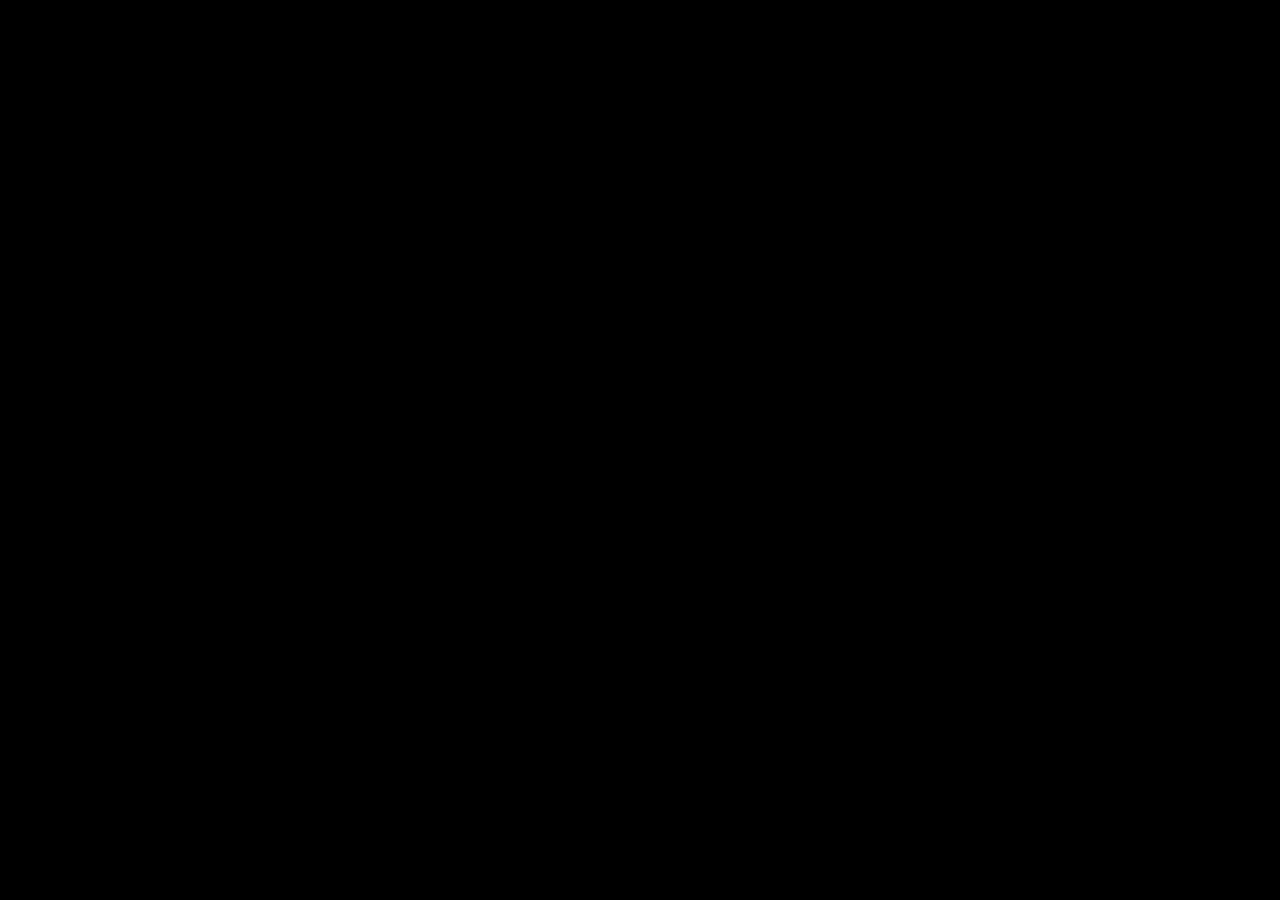
==== fish_climb/index.html @ e13f6bbd "fish_climb architecture refactor" ====
<!DOCTYPE html>
<html lang="en">
	<head>
		<meta charset="utf-8">
		<meta name="viewport" content="width=device-width, user-scalable=no, initial-scale=1.0">
		<title>Fish Climb</title>
		<style>
html, body, #canvas {
	margin: 0;
	padding: 0;
	border: 0;
}

body {
	color: white;
	background-color: black;
	overflow: hidden;
	touch-action: none;
}

#canvas {
	display: block;
}

#canvas:focus {
	outline: none;
}

#status, #status-splash, #status-progress {
	position: absolute;
	left: 0;
	right: 0;
}

#status, #status-splash {
	top: 0;
	bottom: 0;
}

#status {
	background-color: #242424;
	display: flex;
	flex-direction: column;
	justify-content: center;
	align-items: center;
	visibility: hidden;
}

#status-splash {
	max-height: 100%;
	max-width: 100%;
	margin: auto;
}

#status-splash.show-image--false {
	display: none;
}

#status-splash.fullsize--true {
	height: 100%;
	width: 100%;
	object-fit: contain;
}

#status-splash.use-filter--false {
	image-rendering: pixelated;
}

#status-progress, #status-notice {
	display: none;
}

#status-progress {
	bottom: 10%;
	width: 50%;
	margin: 0 auto;
}

#status-notice {
	background-color: #5b3943;
	border-radius: 0.5rem;
	border: 1px solid #9b3943;
	color: #e0e0e0;
	font-family: 'Noto Sans', 'Droid Sans', Arial, sans-serif;
	line-height: 1.3;
	margin: 0 2rem;
	overflow: hidden;
	padding: 1rem;
	text-align: center;
	z-index: 1;
}
		</style>
		<link id="-gd-engine-icon" rel="icon" type="image/png" href="index.icon.png" />
<link rel="apple-touch-icon" href="index.apple-touch-icon.png"/>

	</head>
	<body>
		<canvas id="canvas">
			Your browser does not support the canvas tag.
		</canvas>

		<noscript>
			Your browser does not support JavaScript.
		</noscript>

		<div id="status">
			<img id="status-splash" class="show-image--true fullsize--true use-filter--true" src="index.png" alt="">
			<progress id="status-progress"></progress>
			<div id="status-notice"></div>
		</div>

		<script src="index.js"></script>
		<script>
const GODOT_CONFIG = {"args":[],"canvasResizePolicy":2,"emscriptenPoolSize":8,"ensureCrossOriginIsolationHeaders":true,"executable":"index","experimentalVK":false,"fileSizes":{"index.pck":10697136,"index.wasm":38349395},"focusCanvas":true,"gdextensionLibs":[],"godotPoolSize":4};
const GODOT_THREADS_ENABLED = true;
const engine = new Engine(GODOT_CONFIG);

(function () {
	const statusOverlay = document.getElementById('status');
	const statusProgress = document.getElementById('status-progress');
	const statusNotice = document.getElementById('status-notice');

	let initializing = true;
	let statusMode = '';

	function setStatusMode(mode) {
		if (statusMode === mode || !initializing) {
			return;
		}
		if (mode === 'hidden') {
			statusOverlay.remove();
			initializing = false;
			return;
		}
		statusOverlay.style.visibility = 'visible';
		statusProgress.style.display = mode === 'progress' ? 'block' : 'none';
		statusNotice.style.display = mode === 'notice' ? 'block' : 'none';
		statusMode = mode;
	}

	function setStatusNotice(text) {
		while (statusNotice.lastChild) {
			statusNotice.removeChild(statusNotice.lastChild);
		}
		const lines = text.split('\n');
		lines.forEach((line) => {
			statusNotice.appendChild(document.createTextNode(line));
			statusNotice.appendChild(document.createElement('br'));
		});
	}

	function displayFailureNotice(err) {
		console.error(err);
		if (err instanceof Error) {
			setStatusNotice(err.message);
		} else if (typeof err === 'string') {
			setStatusNotice(err);
		} else {
			setStatusNotice('An unknown error occurred.');
		}
		setStatusMode('notice');
		initializing = false;
	}

	const missing = Engine.getMissingFeatures({
		threads: GODOT_THREADS_ENABLED,
	});

	if (missing.length !== 0) {
		if (GODOT_CONFIG['serviceWorker'] && GODOT_CONFIG['ensureCrossOriginIsolationHeaders'] && 'serviceWorker' in navigator) {
			let serviceWorkerRegistrationPromise;
			try {
				serviceWorkerRegistrationPromise = navigator.serviceWorker.getRegistration();
			} catch (err) {
				serviceWorkerRegistrationPromise = Promise.reject(new Error('Service worker registration failed.'));
			}
			// There's a chance that installing the service worker would fix the issue
			Promise.race([
				serviceWorkerRegistrationPromise.then((registration) => {
					if (registration != null) {
						return Promise.reject(new Error('Service worker already exists.'));
					}
					return registration;
				}).then(() => engine.installServiceWorker()),
				// For some reason, `getRegistration()` can stall
				new Promise((resolve) => {
					setTimeout(() => resolve(), 2000);
				}),
			]).then(() => {
				// Reload if there was no error.
				window.location.reload();
			}).catch((err) => {
				console.error('Error while registering service worker:', err);
			});
		} else {
			// Display the message as usual
			const missingMsg = 'Error\nThe following features required to run Godot projects on the Web are missing:\n';
			displayFailureNotice(missingMsg + missing.join('\n'));
		}
	} else {
		setStatusMode('progress');
		engine.startGame({
			'onProgress': function (current, total) {
				if (current > 0 && total > 0) {
					statusProgress.value = current;
					statusProgress.max = total;
				} else {
					statusProgress.removeAttribute('value');
					statusProgress.removeAttribute('max');
				}
			},
		}).then(() => {
			setStatusMode('hidden');
		}, displayFailureNotice);
	}
}());
		</script>
	</body>
</html>
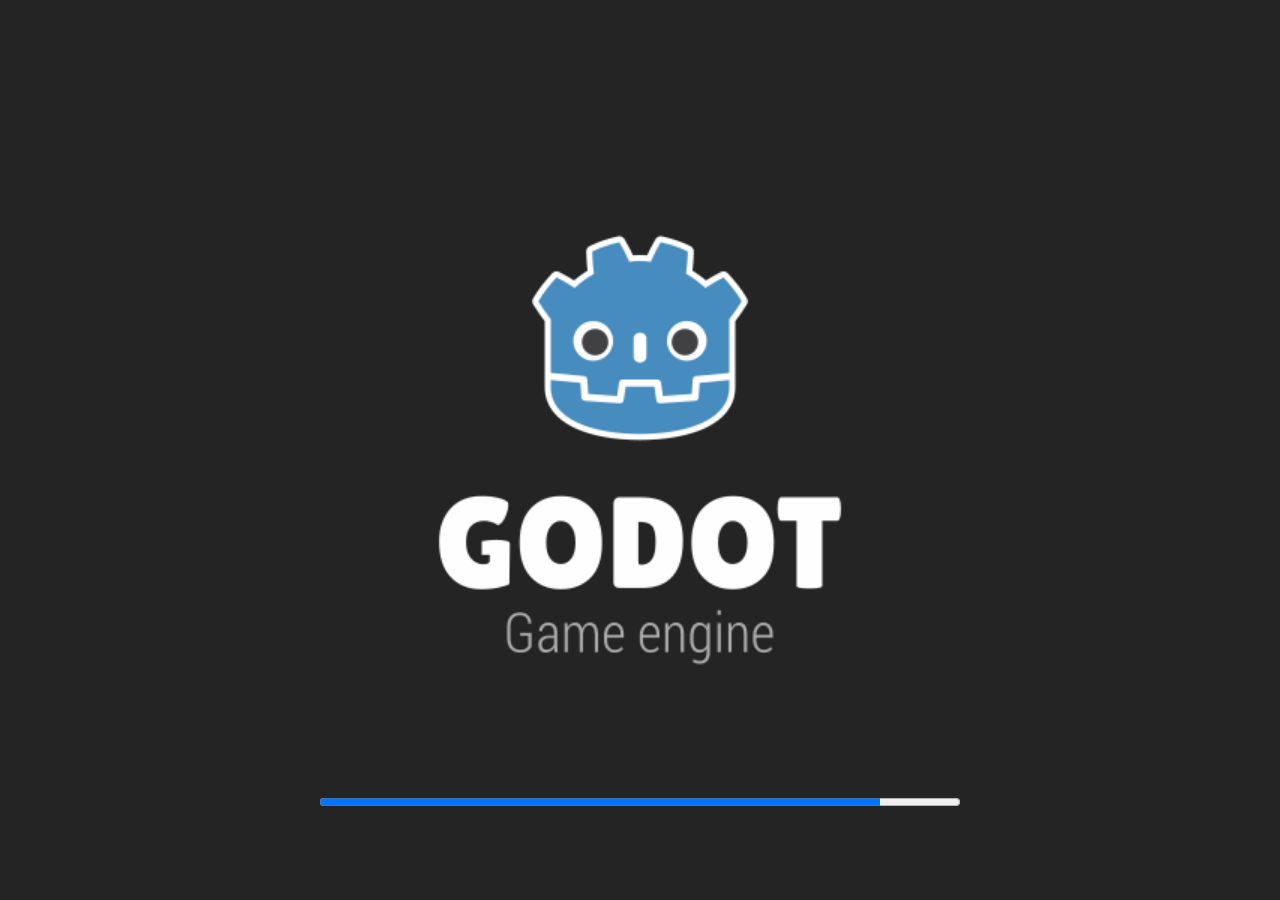
==== commit fc0aa9b3: "enabled plugin support" ====
--- a/fish_climb/index.html
+++ b/fish_climb/index.html
@@ -111,8 +111,8 @@
 
 		<script src="index.js"></script>
 		<script>
-const GODOT_CONFIG = {"args":[],"canvasResizePolicy":2,"emscriptenPoolSize":8,"ensureCrossOriginIsolationHeaders":true,"executable":"index","experimentalVK":false,"fileSizes":{"index.pck":10697136,"index.wasm":38349395},"focusCanvas":true,"gdextensionLibs":[],"godotPoolSize":4};
-const GODOT_THREADS_ENABLED = true;
+const GODOT_CONFIG = {"args":[],"canvasResizePolicy":2,"emscriptenPoolSize":8,"ensureCrossOriginIsolationHeaders":true,"executable":"index","experimentalVK":false,"fileSizes":{"index.pck":10697136,"index.wasm":1509558},"focusCanvas":true,"gdextensionLibs":[],"godotPoolSize":4};
+const GODOT_THREADS_ENABLED = false;
 const engine = new Engine(GODOT_CONFIG);
 
 (function () {
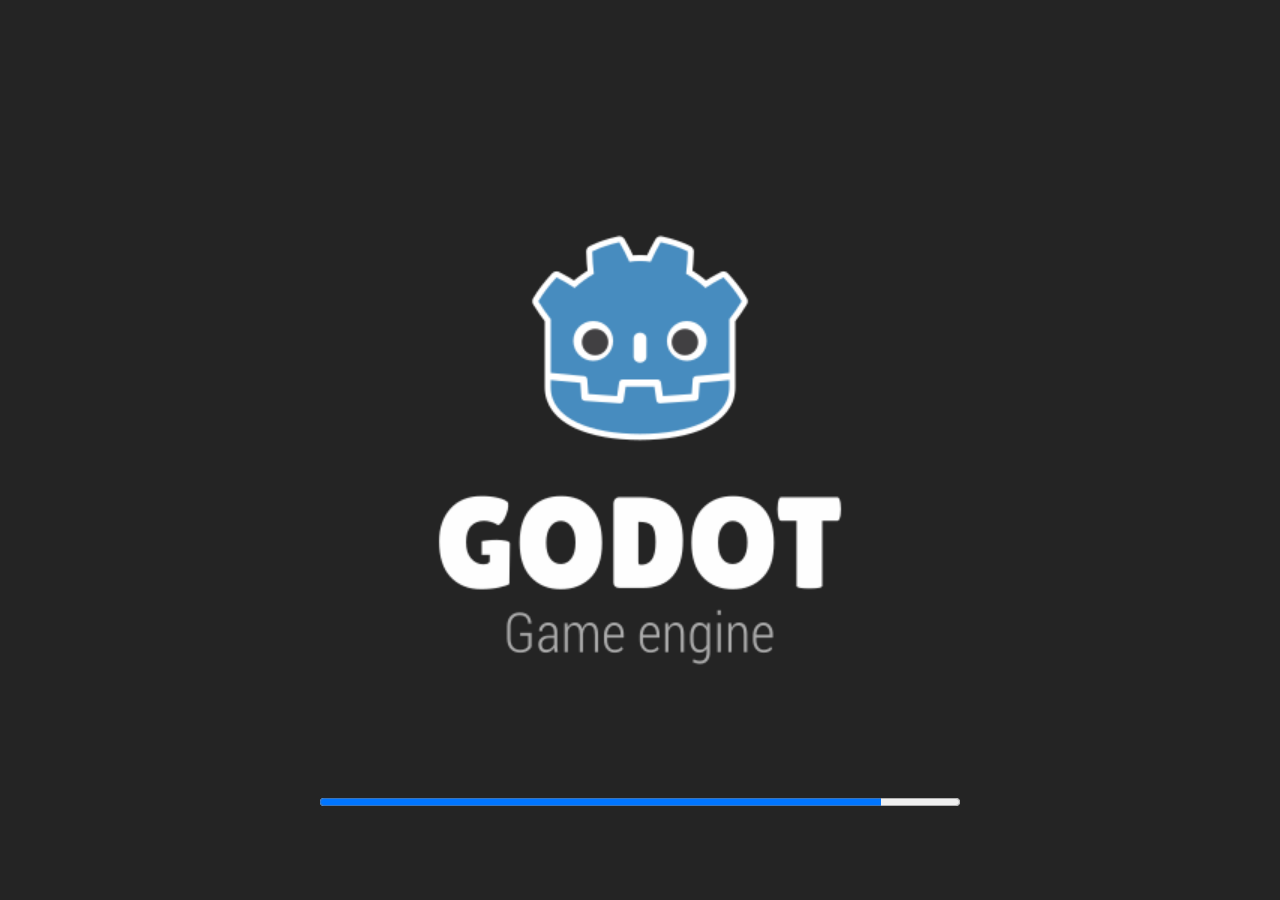
==== commit ffb37f86: "changed compression mode" ====
--- a/fish_climb/index.html
+++ b/fish_climb/index.html
@@ -111,7 +111,7 @@
 
 		<script src="index.js"></script>
 		<script>
-const GODOT_CONFIG = {"args":[],"canvasResizePolicy":2,"emscriptenPoolSize":8,"ensureCrossOriginIsolationHeaders":true,"executable":"index","experimentalVK":false,"fileSizes":{"index.pck":10697136,"index.wasm":1509558},"focusCanvas":true,"gdextensionLibs":[],"godotPoolSize":4};
+const GODOT_CONFIG = {"args":[],"canvasResizePolicy":2,"emscriptenPoolSize":8,"ensureCrossOriginIsolationHeaders":true,"executable":"index","experimentalVK":false,"fileSizes":{"index.pck":10732248,"index.wasm":1509558},"focusCanvas":true,"gdextensionLibs":[],"godotPoolSize":4};
 const GODOT_THREADS_ENABLED = false;
 const engine = new Engine(GODOT_CONFIG);
 
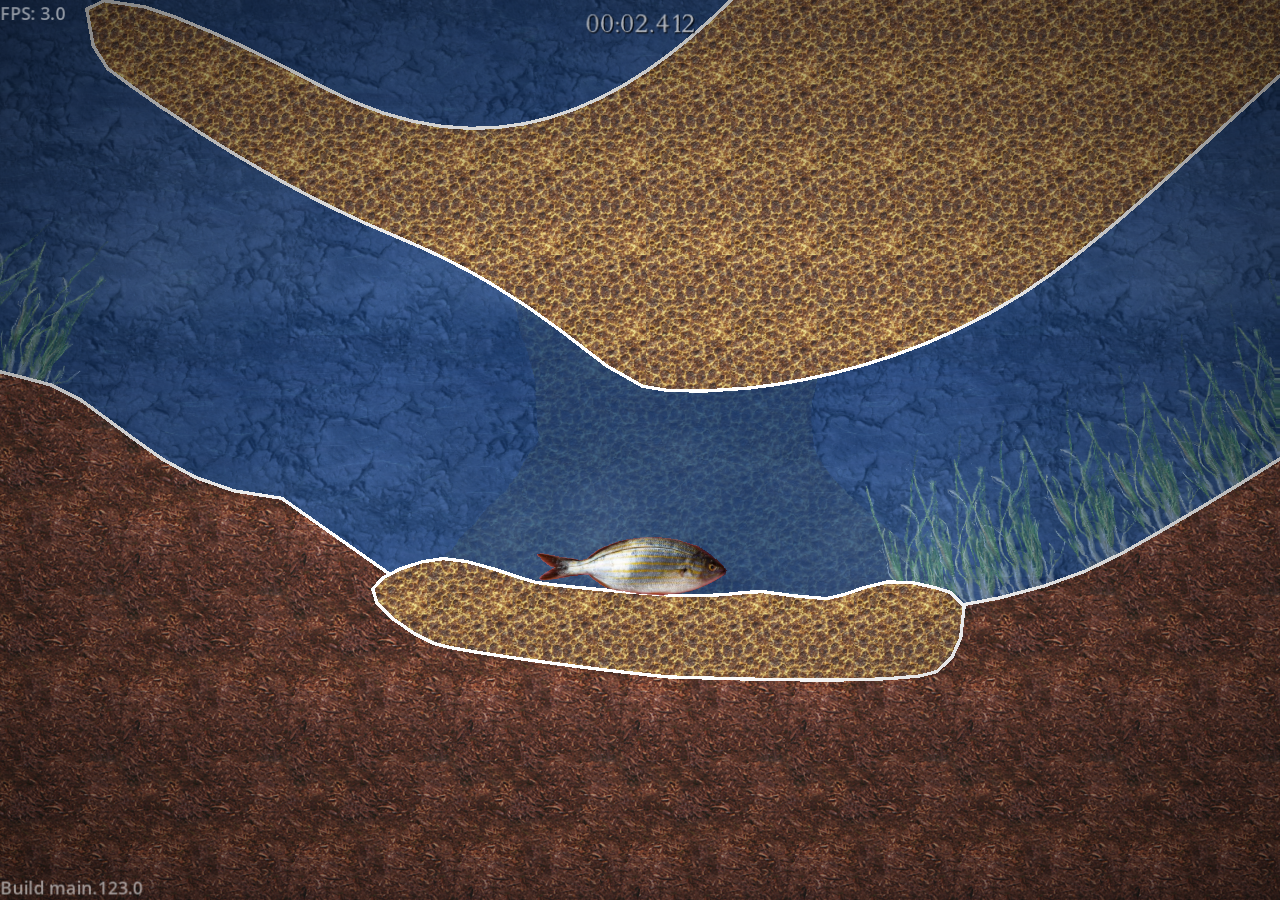
==== commit e70a3cd7: "fixed duplicate scores on the leaderboard and exported in release not debug" ====
--- a/fish_climb/index.html
+++ b/fish_climb/index.html
@@ -111,7 +111,7 @@
 
 		<script src="index.js"></script>
 		<script>
-const GODOT_CONFIG = {"args":[],"canvasResizePolicy":2,"emscriptenPoolSize":8,"ensureCrossOriginIsolationHeaders":true,"executable":"index","experimentalVK":false,"fileSizes":{"index.pck":10732248,"index.wasm":1509558},"focusCanvas":true,"gdextensionLibs":[],"godotPoolSize":4};
+const GODOT_CONFIG = {"args":[],"canvasResizePolicy":2,"emscriptenPoolSize":8,"ensureCrossOriginIsolationHeaders":true,"executable":"index","experimentalVK":false,"fileSizes":{"index.pck":10744196,"index.wasm":1508095},"focusCanvas":true,"gdextensionLibs":[],"godotPoolSize":4};
 const GODOT_THREADS_ENABLED = false;
 const engine = new Engine(GODOT_CONFIG);
 
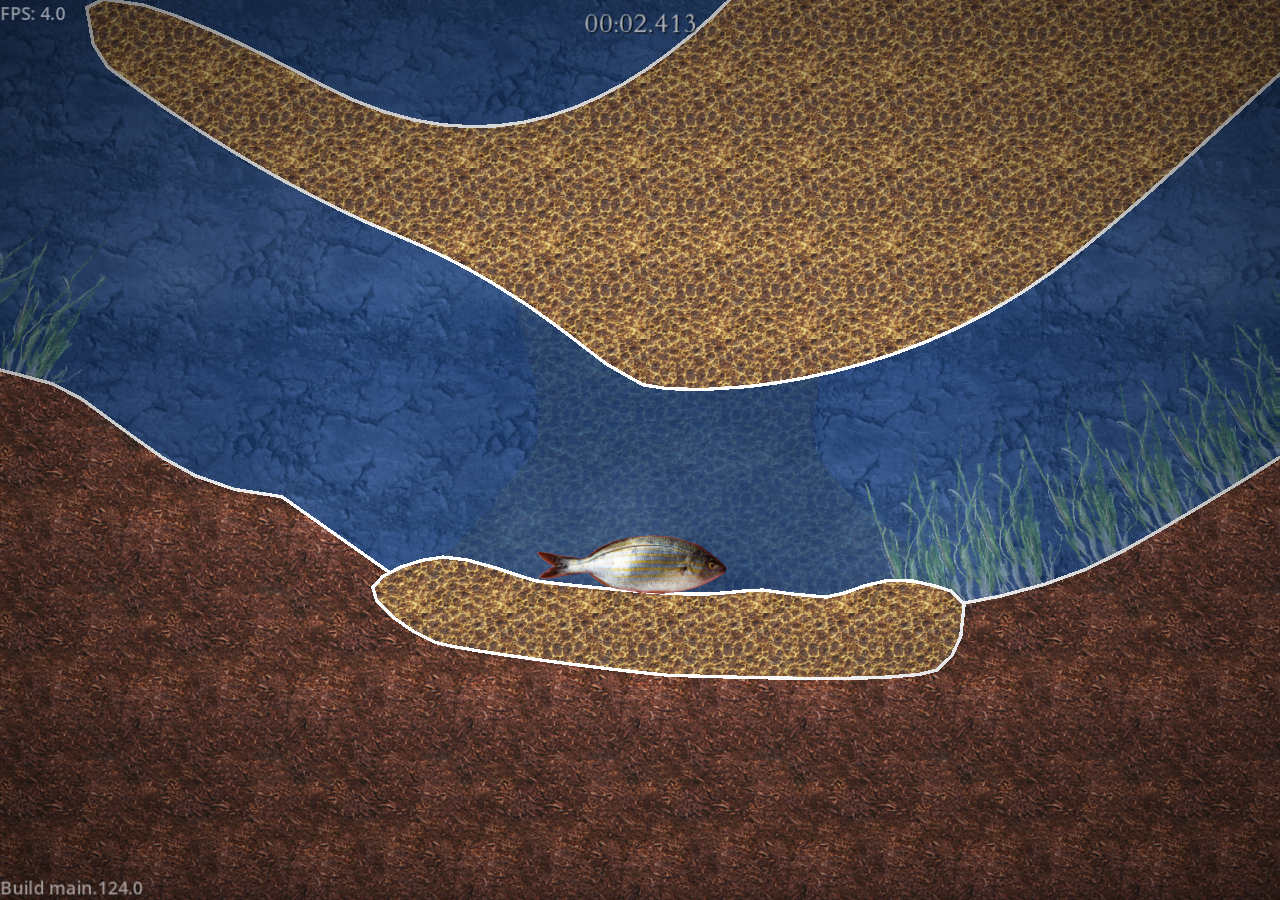
==== commit f93cb875: "Fixed leaderboard only getting the 10 slowest times" ====
--- a/fish_climb/index.html
+++ b/fish_climb/index.html
@@ -111,7 +111,7 @@
 
 		<script src="index.js"></script>
 		<script>
-const GODOT_CONFIG = {"args":[],"canvasResizePolicy":2,"emscriptenPoolSize":8,"ensureCrossOriginIsolationHeaders":true,"executable":"index","experimentalVK":false,"fileSizes":{"index.pck":10744196,"index.wasm":1508095},"focusCanvas":true,"gdextensionLibs":[],"godotPoolSize":4};
+const GODOT_CONFIG = {"args":[],"canvasResizePolicy":2,"emscriptenPoolSize":8,"ensureCrossOriginIsolationHeaders":true,"executable":"index","experimentalVK":false,"fileSizes":{"index.pck":10744420,"index.wasm":1508095},"focusCanvas":true,"gdextensionLibs":[],"godotPoolSize":4};
 const GODOT_THREADS_ENABLED = false;
 const engine = new Engine(GODOT_CONFIG);
 
